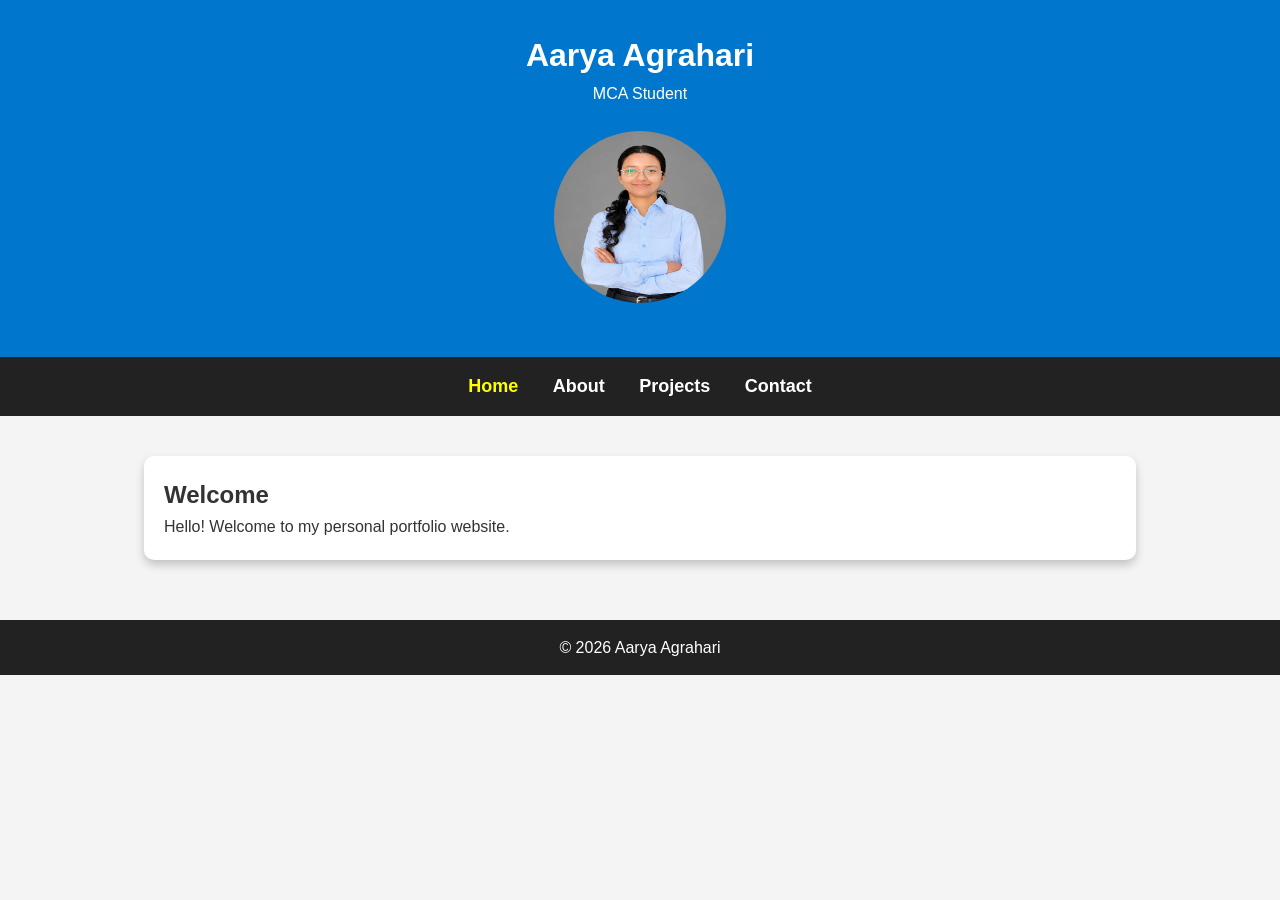
==== index.html @ 19bcd3be "Add files via upload" ====
<!DOCTYPE html>
<html lang="en">

<head>

    <meta charset="UTF-8">
    <meta name="viewport" content="width=device-width, initial-scale=1.0">

    <title>My Portfolio</title>

    <meta name="description" content="Personal Portfolio Website">
    <meta name="keywords" content="Portfolio, HTML5, Student">
    <meta name="author" content="Aarya Agrahari">

    
    
    <link rel="stylesheet" href="style.css">

</head>

<body>

    <header>

        <h1>Aarya Agrahari</h1>

        <p>MCA Student</p>

        <img src="image/profile.jpeg"
        alt="Profile Photo"
        class="profile-img">

    </header>


     <nav aria-label="Main Navigation">

     <a href="index.html" class="active">Home</a>

     <a href="about.html">About</a>

     <a href="project.html">Projects</a>

     <a href="contact.html">Contact</a>

     </nav>   
    

    <main>

        <section>

            <h2>Welcome</h2>

            <p>
                Hello! Welcome to my personal portfolio website.
            </p>

        </section>

    </main>

    <footer>

        <p>© 2026 Aarya Agrahari</p>

    </footer>

</body>

</html>
---- style.css ----
*{
    margin:0;
    padding:0;
    box-sizing:border-box;
}

body{
    font-family:Arial, sans-serif;
    background:#f4f4f4;
    color:#333;
    line-height:1.6;
}

header{
    background:#0077cc;
    color:white;
    text-align:center;
    padding:30px;
}

nav{
    background:#222;
    text-align:center;
    padding:15px;
}

nav a{
    color:white;
    text-decoration:none;
    margin:15px;
    font-size:18px;
    font-weight:bold;
}

nav a:hover{
    color:yellow;
}

main{
    padding:20px;
}

section{
    background:white;
    padding:20px;
    margin:20px auto;
    width:80%;
    border-radius:10px;
}

footer{
    background:#222;
    color:white;
    text-align:center;
    padding:15px;
    margin-top:20px;
}
/* Profile Image */
.profile-img{
    width:180px;
    height:180px;
    border-radius:50%;
    display:block;
    margin:20px auto;
    border:4px solid #0077cc;
}

/* Card Effect */
section{
    box-shadow:0 4px 8px rgba(0,0,0,0.2);
}

/* Button */
button{
    background:#0077cc;
    color:white;
    padding:10px 20px;
    border:none;
    border-radius:5px;
    cursor:pointer;
}

button:hover{
    background:#005fa3;
}

/* Responsive Design */
@media (max-width:768px){

nav a{
    display:block;
    margin:10px 0;
}

section{
    width:95%;
}

}
/* ========================= */
/* FINAL IMPROVEMENT */
/* ========================= */

/* Active Menu */
.active{
    color:yellow;
}

/* Navigation Animation */
nav a{
    transition:0.3s;
}

/* Input Fields */

input,
textarea{

width:100%;
padding:10px;
margin-top:8px;
margin-bottom:15px;
border:1px solid gray;
border-radius:5px;

}

/* Button */

button{

background:#0077cc;
color:white;
padding:10px 20px;
border:none;
border-radius:5px;
cursor:pointer;

}

button:hover{

background:#005fa3;

}

/* Shadow Effect */

section{

box-shadow:0px 5px 10px rgba(0,0,0,0.2);

}

/* Mobile Responsive */

@media(max-width:768px){

nav a{

display:block;
margin:10px;

}

section{

width:95%;

}

}
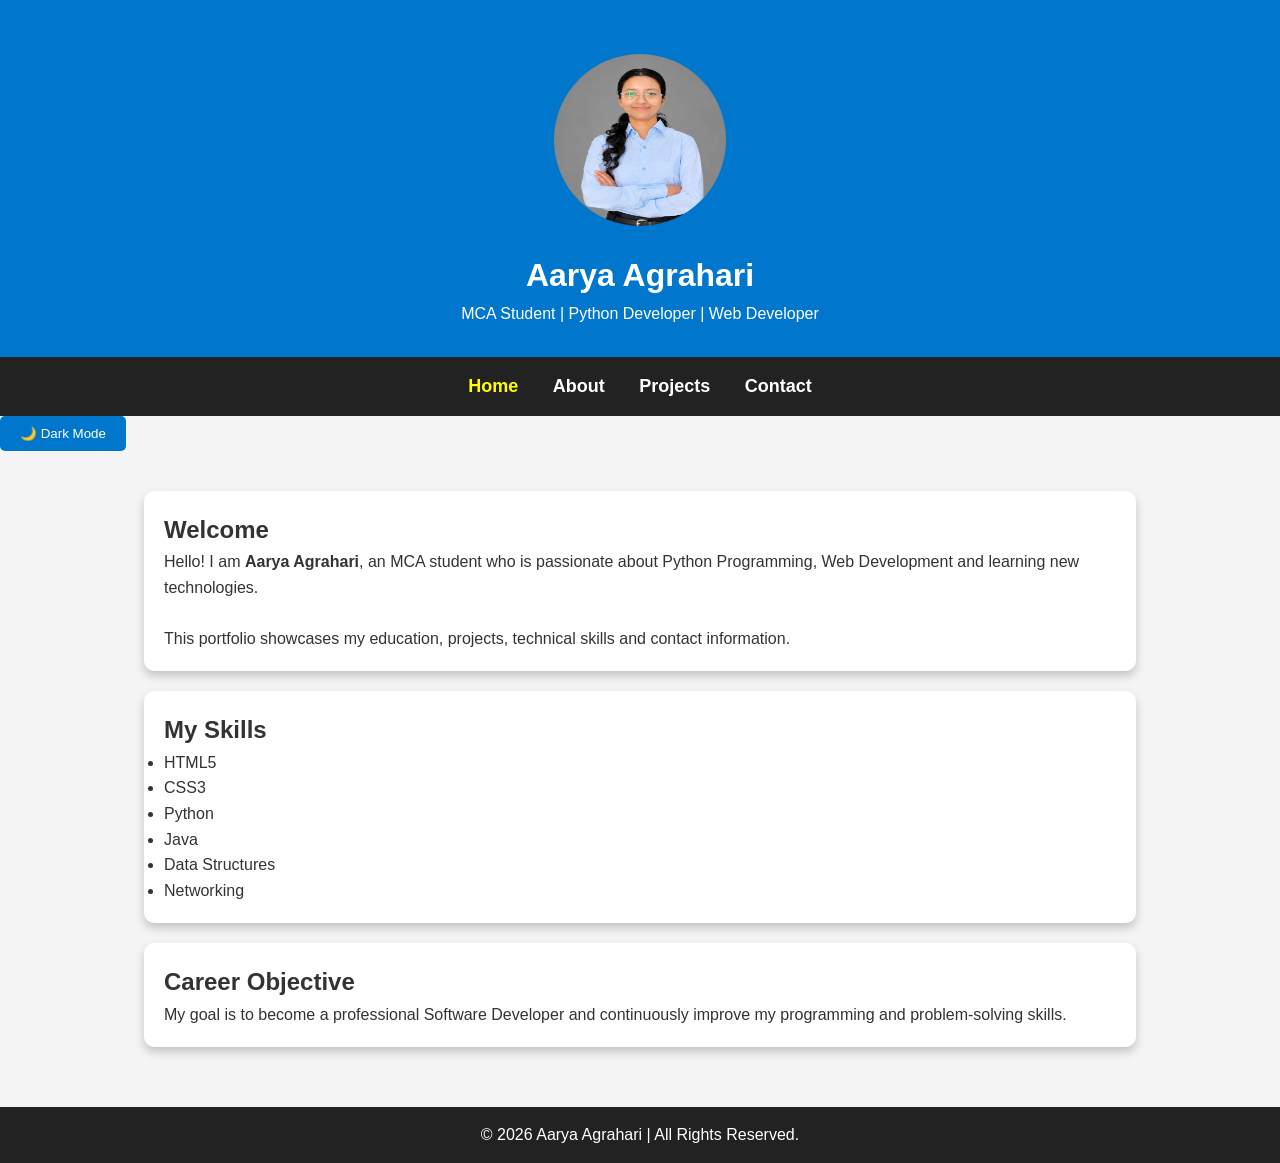
==== commit 0aa79ab5: "Update index.html" ====
--- a/index.html
+++ b/index.html
@@ -6,45 +6,51 @@
     <meta charset="UTF-8">
     <meta name="viewport" content="width=device-width, initial-scale=1.0">
 
-    <title>My Portfolio</title>
+    <title>Aarya Agrahari | Portfolio</title>
 
     <meta name="description" content="Personal Portfolio Website">
-    <meta name="keywords" content="Portfolio, HTML5, Student">
+    <meta name="keywords" content="Portfolio, HTML5, CSS3, Student">
     <meta name="author" content="Aarya Agrahari">
 
-    
-    
     <link rel="stylesheet" href="style.css">
 
 </head>
 
 <body>
 
+    <!-- Header -->
+
     <header>
+
+        <img src="image/profile.jpeg"
+             alt="Profile Photo"
+             class="profile-img">
 
         <h1>Aarya Agrahari</h1>
 
-        <p>MCA Student</p>
-
-        <img src="image/profile.jpeg"
-        alt="Profile Photo"
-        class="profile-img">
+        <p>MCA Student | Python Developer | Web Developer</p>
 
     </header>
 
+    <!-- Navigation -->
 
-     <nav aria-label="Main Navigation">
+    <nav>
 
-     <a href="index.html" class="active">Home</a>
+        <a href="index.html" class="active">Home</a>
 
-     <a href="about.html">About</a>
+        <a href="about.html">About</a>
 
-     <a href="project.html">Projects</a>
+        <a href="project.html">Projects</a>
 
-     <a href="contact.html">Contact</a>
+        <a href="contact.html">Contact</a>
 
-     </nav>   
-    
+    </nav>
+
+    <!-- Dark Mode Button -->
+
+    <button id="theme-btn">🌙 Dark Mode</button>
+
+    <!-- Main -->
 
     <main>
 
@@ -53,19 +59,85 @@
             <h2>Welcome</h2>
 
             <p>
-                Hello! Welcome to my personal portfolio website.
+                Hello! I am <strong>Aarya Agrahari</strong>, an MCA student who is passionate about Python Programming, Web Development and learning new technologies.
+            </p>
+
+            <br>
+
+            <p>
+                This portfolio showcases my education, projects, technical skills and contact information.
+            </p>
+
+        </section>
+
+        <section>
+
+            <h2>My Skills</h2>
+
+            <ul>
+
+                <li>HTML5</li>
+
+                <li>CSS3</li>
+
+                <li>Python</li>
+
+                <li>Java</li>
+
+                <li>Data Structures</li>
+
+                <li>Networking</li>
+
+            </ul>
+
+        </section>
+
+        <section>
+
+            <h2>Career Objective</h2>
+
+            <p>
+                My goal is to become a professional Software Developer and continuously improve my programming and problem-solving skills.
             </p>
 
         </section>
 
     </main>
 
+    <!-- Footer -->
+
     <footer>
 
-        <p>© 2026 Aarya Agrahari</p>
+        <p>© 2026 Aarya Agrahari | All Rights Reserved.</p>
 
     </footer>
 
+    <!-- Dark Mode Script -->
+
+    <script>
+
+        const btn = document.getElementById("theme-btn");
+
+        btn.onclick = function () {
+
+            document.body.classList.toggle("dark-mode");
+
+            if(document.body.classList.contains("dark-mode")){
+
+                btn.innerHTML="☀️ Light Mode";
+
+            }
+
+            else{
+
+                btn.innerHTML="🌙 Dark Mode";
+
+            }
+
+        }
+
+    </script>
+
 </body>
 
-</html>+</html>
